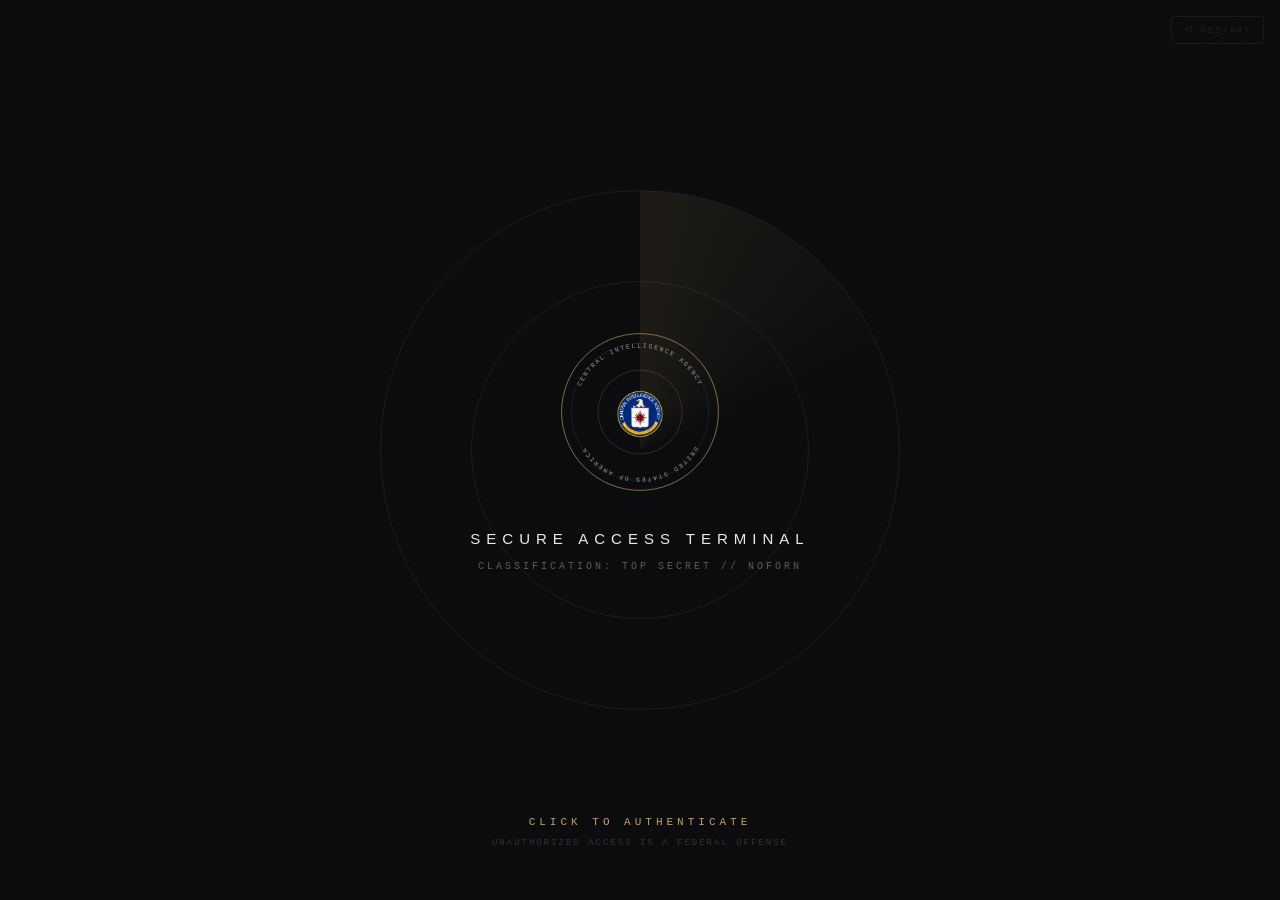
==== index.html @ 02b2a12e "Add files via upload" ====
<!DOCTYPE html>
<html lang="en">
<head>
<meta charset="UTF-8">
<meta name="viewport" content="width=device-width, initial-scale=1.0">
<title>SCIF TERMINAL // ACCESS CONTROLLED</title>
<link rel="stylesheet" href="styles.css">
<link rel="icon" href="ciaLogo.png">
<!-- VEhFIExPR08gUkVNRU1CRVJTIFdIQVQgVEhFIEVZRSBPVkVSTE9PS1MuIElOU1BFQ1QgV0hBVCBZT1UgQVJFIEdJVkVOLg== -->
</head>
<body>

<div id="noise-overlay"></div>
<button id="reset-btn" title="Restart the sequence">⟲ RESTART</button>

<!-- SCREEN 1 — SEAL / ACCESS GATE -->
<div id="seal-screen">
  <div class="radar"></div>

  <div class="seal-wrap">
    <svg class="seal-svg" viewBox="0 0 240 240">
      <circle class="ring-outer" cx="120" cy="120" r="112"/>
      <circle class="ring-mid" cx="120" cy="120" r="98"/>
      <circle class="ring-inner" cx="120" cy="120" r="60"/>
      <g id="star-ring"></g>
      <path id="arcTopPath" d="M 28,120 A 92,92 0 0 1 212,120" fill="none"/>
      <text class="arc-text"><textPath href="#arcTopPath" startOffset="50%" text-anchor="middle">CENTRAL INTELLIGENCE AGENCY</textPath></text>
      <path id="arcBottomPath" d="M 212,122 A 92,92 0 0 1 28,122" fill="none"/>
      <text class="arc-text"><textPath href="#arcBottomPath" startOffset="50%" text-anchor="middle">UNITED STATES OF AMERICA</textPath></text>
    </svg>
    <img id="cia-logo" src="ciaLogo.png" alt="Central Intelligence Agency" title="VERITAS" data-vgk="DEAZCC">

    <div class="seal-caption" id="seal-title">SECURE ACCESS TERMINAL</div>
    <div class="seal-sub" id="seal-subtitle">CLASSIFICATION: TOP SECRET // NOFORN</div>
  </div>

  <div class="seal-footer">
    <div class="seal-hint" id="seal-hint">CLICK TO AUTHENTICATE</div>
    <div class="seal-warn" id="seal-warn">UNAUTHORIZED ACCESS IS A FEDERAL OFFENSE</div>
  </div>
</div>

<!-- SCREEN 2 — BOOT LOG -->
<div id="boot-screen" class="crt">
  <div id="boot-lines"></div>
</div>

<!-- SCREEN 3 — DESKTOP -->
<div id="desktop" class="crt">
  <div class="watermark" id="desktop-watermark">admiralOS</div>

  <div id="topbar">
    <div class="topbar-item"><span class="tb-label">CLEARANCE</span><span class="tb-value">TS // SCI</span></div>
    <div class="topbar-item"><span class="tb-label">STATION</span><span class="tb-value">LANGLEY-7</span></div>
    <div class="topbar-item"><span class="tb-label">UPLINK</span><span class="tb-value" id="uplink-status">ENCRYPTED · STABLE</span></div>
    <div class="topbar-item"><span class="tb-label">GEO</span><span class="tb-value" id="geo-readout">38.9517 N, 77.1467 W</span></div>
  </div>

  <div class="icon-grid" id="icon-grid"></div>
  <div id="notes-layer"></div>
  <div id="windows-layer"></div>
  <div id="toast-layer"></div>
  <div id="finale-flash"></div>

  <div id="taskbar">
    <div id="start-btn"><span class="start-glyph">◆</span><span id="start-label">START</span></div>
    <div id="taskbar-apps"></div>
    <div id="status-cluster">
      <span id="conn-status">SECURE LINK: ACTIVE</span>
      <span id="clock">10:06 PM</span>
    </div>
  </div>
</div>

<script src="CONFIGG10412861.js"></script>
<script src="script.js"></script>
</body>
</html>
---- styles.css ----
:root{
  --void:#0a0b0d;
  --gold:#c6a15b;
  --gold-bright:#e6c583;
  --gold-dim:#4a4030;
  --line:#232630;
  --line-soft:#1a1c22;
  --navy:#0e1116;
  --navy-2:#0a0c10;
  --navy-3:#12151c;
  --paper:#e9e3d3;
  --paper-shadow:#c9c0a6;
  --redact:#101010;
  --text-bright:#ecebe6;
  --text-mid:#9a9a93;
  --text-dim:#5c5c58;
  --text-faint:#333330;
  --danger:#8f4038;
  --danger-bright:#c15b50;
  --success:#4a9d6e;
  --success-bright:#6cc491;
  --window-bg:#101318;
  --window-border:#21242c;
  --window-titlebar:#14171e;
  --window-body:#0c0e12;
  --scanline-opacity:0.02;
  --font-display:'Helvetica Neue', Arial, sans-serif;
  --font-mono:'JetBrains Mono','SF Mono','Courier New', ui-monospace, monospace;
  --font-ui:'SF Mono','JetBrains Mono','Courier New', ui-monospace, monospace;
}

*{ box-sizing:border-box; }
html,body{ margin:0; padding:0; width:100%; height:100%; background:var(--void); overflow:hidden; font-family:var(--font-ui); }
::selection{ background:var(--gold); color:#000; }

#noise-overlay{
  position:fixed; inset:0; z-index:200; pointer-events:none; opacity:0.015;
  background-image:url("data:image/svg+xml,%3Csvg xmlns='http://www.w3.org/2000/svg' width='120' height='120'%3E%3Cfilter id='n'%3E%3CfeTurbulence type='fractalNoise' baseFrequency='0.9' numOctaves='2' stitchTiles='stitch'/%3E%3C/filter%3E%3Crect width='100%25' height='100%25' filter='url(%23n)'/%3E%3C/svg%3E");
}

#seal-screen{
  position:fixed; inset:0; display:flex; flex-direction:column; align-items:center; justify-content:center;
  background:var(--void); cursor:pointer; z-index:50; transition:opacity .5s ease; overflow:hidden;
}
#seal-screen.hidden{ opacity:0; pointer-events:none; }
#seal-screen.glitching .seal-wrap{ animation:glitchOut .4s steps(2) forwards; }
@keyframes glitchOut{
  0%{ transform:translate(0,0); opacity:1; }
  30%{ transform:translate(-3px,1px); opacity:.7; }
  60%{ transform:translate(2px,-1px); opacity:.4; }
  100%{ transform:translate(0,0); opacity:0; }
}

.radar{ position:absolute; width:520px; height:520px; border-radius:50%; border:1px solid var(--line-soft); }
.radar::before{ content:""; position:absolute; inset:90px; border-radius:50%; border:1px solid var(--line-soft); }
.radar::after{ content:""; position:absolute; inset:0; border-radius:50%; background:conic-gradient(from 0deg, rgba(198,161,91,0.10), transparent 20%); animation:sweep 6s linear infinite; }
@keyframes sweep{ to{ transform:rotate(360deg); } }

.seal-wrap{ position:relative; display:flex; flex-direction:column; align-items:center; gap:34px; z-index:2; }
.seal-svg{ width:168px; height:168px; }
#cia-logo{
  position:absolute; top:44px; left:50%; transform:translateX(-50%);
  width:84px; height:84px; object-fit:contain; pointer-events:auto;
}
.ring-outer{ fill:none; stroke:var(--gold); stroke-width:1; opacity:.9; }
.ring-mid{ fill:none; stroke:var(--line); stroke-width:1; }
.ring-inner{ fill:none; stroke:var(--gold); stroke-width:.75; opacity:.4; }
.eagle{ fill:var(--gold); }
.arc-text textPath{ fill:var(--text-mid); font-family:var(--font-ui); font-size:9px; letter-spacing:2.5px; }
#star-ring circle{ fill:var(--gold); opacity:.75; }
.seal-caption{ color:var(--text-bright); font-family:var(--font-display); font-weight:300; font-size:15px; letter-spacing:6px; text-transform:uppercase; }
.seal-sub{ color:var(--text-dim); font-size:10px; letter-spacing:3px; font-weight:500; margin-top:-20px; }
.seal-footer{ position:absolute; bottom:52px; display:flex; flex-direction:column; align-items:center; gap:10px; }
.seal-hint{ color:var(--gold); font-size:11px; letter-spacing:4px; font-weight:500; animation:blink 2s steps(1) infinite; }
.seal-warn{ color:var(--text-faint); font-size:9px; letter-spacing:2px; }
@keyframes blink{ 50%{ opacity:.25; } }

#boot-screen{
  position:fixed; inset:0; background:var(--void); color:var(--text-mid);
  font-family:var(--font-mono); font-size:13.5px; line-height:1.75; padding:56px 64px;
  display:none; white-space:pre-wrap; z-index:40;
}
#boot-screen.show{ display:block; }
#boot-lines span{ display:block; opacity:0; animation:lineIn .1s forwards; }
#boot-lines span.accent{ color:var(--gold); }
#boot-lines span.dim{ color:var(--text-faint); }
@keyframes lineIn{ to{ opacity:1; } }
.boot-cursor{ display:inline-block; width:7px; height:14px; background:var(--gold); vertical-align:-2px; animation:blink 1s steps(1) infinite; }

#desktop{
  position:fixed; inset:0; background:var(--navy); display:none; z-index:30; opacity:0;
  transition:opacity .5s ease; user-select:none;
}
#desktop.show{ display:block; }
#desktop.visible{ opacity:1; }

.watermark{
  position:absolute; inset:0; display:flex; align-items:center; justify-content:center;
  font-family:var(--font-display); font-weight:700; font-size:min(11vw, 150px);
  color:rgba(255,255,255,0.012); letter-spacing:24px; pointer-events:none; white-space:nowrap;
}

#topbar{
  position:absolute; top:0; left:0; right:0; height:34px;
  background:var(--navy-2); border-bottom:1px solid var(--line);
  display:flex; align-items:center; gap:28px; padding:0 20px;
  font-family:var(--font-ui); z-index:15;
}
.topbar-item{ display:flex; align-items:center; gap:7px; }
.tb-label{ color:var(--text-faint); font-size:9px; letter-spacing:1.5px; }
.tb-value{ color:var(--text-mid); font-size:10px; letter-spacing:1px; }

.icon-grid{
  position:absolute; top:56px; left:32px;
  display:grid; grid-template-columns:repeat(auto-fill, 92px); grid-auto-rows:96px; gap:8px 4px;
}
.desk-icon{
  width:92px; height:92px; display:flex; flex-direction:column; align-items:center; gap:9px;
  padding-top:10px; cursor:pointer; border-radius:3px; text-align:center;
  animation:iconIn .3s ease;
}
@keyframes iconIn{ from{ opacity:0; transform:translateY(-4px); } to{ opacity:1; transform:translateY(0); } }
.desk-icon:hover{ background:rgba(255,255,255,0.03); }
.desk-icon:active{ background:rgba(255,255,255,0.06); }
.desk-icon .glyph{
  width:38px; height:38px; display:flex; align-items:center; justify-content:center;
  font-size:16px; border:1px solid var(--line); border-radius:2px; color:var(--gold); background:var(--navy-3);
}
.desk-icon .label{ color:var(--text-mid); font-family:var(--font-ui); font-size:10.5px; letter-spacing:.5px; line-height:1.3; }

.sticky{
  position:absolute; width:200px; font-family:var(--font-mono); font-size:12px; color:#181510;
  background:var(--paper); box-shadow:0 6px 18px rgba(0,0,0,0.4); z-index:5;
}
.sticky.dragging{ opacity:.92; box-shadow:0 10px 28px rgba(0,0,0,0.5); z-index:60; }
.sticky .titlebar{
  height:20px; display:flex; align-items:center; justify-content:space-between; padding:0 8px;
  font-size:8.5px; letter-spacing:1.5px; color:#6b6250; cursor:grab; font-weight:600;
  border-bottom:1px solid var(--paper-shadow);
}
.sticky .titlebar:active{ cursor:grabbing; }
.sticky .titlebar .note-close{ width:14px; height:14px; line-height:13px; text-align:center; cursor:pointer; color:#6b6250; font-weight:400; }
.sticky .titlebar .note-close:hover{ color:#181510; }
.sticky .body{ padding:12px 13px 14px; white-space:pre-line; line-height:1.6; }
.sticky .stamp{
  display:inline-block; border:1px solid var(--danger); color:var(--danger); font-family:var(--font-ui);
  font-weight:600; font-size:9px; letter-spacing:2px; padding:2px 6px; margin-bottom:8px;
}
.sticky .cipher{ font-weight:700; letter-spacing:2px; }
.redact{ display:inline-block; background:var(--redact); color:transparent; border-radius:1px; }

.app-window{
  position:absolute; min-width:280px; min-height:180px; background:var(--window-bg);
  border:1px solid var(--window-border); box-shadow:0 16px 40px rgba(0,0,0,0.45); z-index:20;
  display:flex; flex-direction:column; animation:winIn .18s ease;
}
@keyframes winIn{ from{ opacity:0; transform:scale(.98); } to{ opacity:1; transform:scale(1); } }
.app-window.dragging{ z-index:70; }
.app-window .win-titlebar{
  height:32px; background:var(--window-titlebar); border-bottom:1px solid var(--window-border);
  color:var(--text-mid); display:flex; align-items:center; justify-content:space-between; padding:0 8px 0 14px;
  font-family:var(--font-ui); font-size:10.5px; font-weight:600; letter-spacing:2px; cursor:grab; user-select:none;
}
.app-window .win-titlebar:active{ cursor:grabbing; }
.app-window .win-title-text{ color:var(--text-bright); }
.app-window .win-controls{ display:flex; gap:4px; }
.app-window .win-controls span{
  width:22px; height:22px; line-height:20px; text-align:center; background:transparent; color:var(--text-dim);
  border:1px solid transparent; border-radius:2px; font-size:11px; cursor:pointer;
}
.app-window .win-controls span:hover{ color:var(--gold); background:rgba(255,255,255,0.04); }
.app-window .win-controls .win-close:hover{ color:var(--danger-bright); }
.app-window .win-body{ flex:1; background:var(--window-body); overflow:auto; font-family:var(--font-mono); font-size:12.5px; color:var(--text-bright); }

.app-window .win-body.mypc{ padding:20px; font-family:var(--font-ui); }
.app-window .win-body.mypc .mypc-head{ color:var(--text-dim); font-size:9.5px; letter-spacing:2.5px; border-bottom:1px solid var(--window-border); padding-bottom:12px; margin-bottom:4px; }
.app-window .win-body.mypc .drive{ display:flex; align-items:center; gap:14px; padding:14px 2px; border-bottom:1px solid var(--line-soft); }
.app-window .win-body.mypc .drive .glyph{ width:26px; text-align:center; color:var(--gold); font-size:14px; }
.app-window .win-body.mypc .drive .label{ color:var(--text-bright); font-weight:600; font-size:12px; }
.app-window .win-body.mypc .drive .info{ color:var(--text-dim); font-size:10px; margin-top:3px; }
.app-window .win-body.mypc .bar-track{ height:3px; background:var(--line-soft); margin-top:7px; width:140px; }
.app-window .win-body.mypc .bar-fill{ height:100%; background:var(--gold-dim); }

.notepad-wrap{ display:flex; flex-direction:column; height:100%; }
.app-window .win-body.notepad textarea{
  flex:1; width:100%; border:none; outline:none; resize:none; padding:14px;
  font-family:var(--font-mono); font-size:12.5px; background:var(--window-body); color:var(--text-bright); line-height:1.7;
}
.app-window .win-body.notepad textarea::placeholder{ color:var(--text-faint); }
.stego-line{ padding:5px 14px; font-size:10px; letter-spacing:1px; color:var(--window-body); user-select:text; }

.app-window .win-body.cmd{ background:var(--window-body); color:var(--text-mid); padding:14px; white-space:pre-wrap; }
.app-window .win-body.cmd .cmd-line{ margin:0 0 3px; }
.app-window .win-body.cmd .cmd-line.err{ color:var(--danger-bright); }
.app-window .win-body.cmd .cmd-line.ok{ color:var(--success-bright); }
.app-window .win-body.cmd .cmd-input-line{ display:flex; }
.app-window .win-body.cmd .cmd-input-line .cmd-prompt{ white-space:pre; color:var(--gold); }
.app-window .win-body.cmd input{ flex:1; background:transparent; border:none; outline:none; color:var(--text-bright); font-family:var(--font-mono); font-size:12.5px; }

.imgview-wrap{ display:flex; flex-direction:column; height:100%; padding:14px; gap:10px; font-family:var(--font-ui); }
.imgview-canvas-holder{ border:1px solid var(--line); background:#000; align-self:center; }
.imgview-btn{
  align-self:flex-start; background:transparent; border:1px solid var(--gold-dim); color:var(--gold);
  font-family:var(--font-ui); font-size:10px; letter-spacing:2px; padding:7px 14px; cursor:pointer;
}
.imgview-btn:hover{ border-color:var(--gold); background:rgba(198,161,91,0.08); }
.imgview-result{ font-size:11px; color:var(--text-dim); min-height:16px; }
.imgview-result.revealed{ color:var(--success-bright); }

.satcom-wrap{ display:flex; flex-direction:column; align-items:center; justify-content:center; height:100%; gap:18px; padding:20px; font-family:var(--font-ui); }
.satcom-readout{ text-align:center; }
.satcom-label{ color:var(--text-faint); font-size:9px; letter-spacing:2.5px; margin-bottom:8px; }
.satcom-value{ color:var(--text-mid); font-size:15px; letter-spacing:1px; font-family:var(--font-mono); }
.satcom-value.locked{ color:var(--success-bright); }
.satcom-hint{ color:var(--text-faint); font-size:9.5px; letter-spacing:.5px; }

.paint-wrap{ display:flex; flex-direction:column; height:100%; }
.paint-toolbar{ display:flex; align-items:center; gap:14px; padding:10px 12px; border-bottom:1px solid var(--window-border); background:var(--window-titlebar); }
.paint-swatches{ display:flex; gap:6px; }
.paint-swatch{ width:18px; height:18px; border-radius:50%; border:2px solid transparent; cursor:pointer; }
.paint-swatch.active{ border-color:var(--gold); }
.paint-sizes{ display:flex; gap:4px; }
.paint-size-btn{ width:22px; height:22px; background:transparent; border:1px solid var(--line); color:var(--text-dim); font-size:10px; cursor:pointer; }
.paint-size-btn.active{ border-color:var(--gold-dim); color:var(--gold); }
.paint-clear-btn{ margin-left:auto; background:transparent; border:1px solid var(--line); color:var(--text-dim); font-size:9px; letter-spacing:1px; padding:5px 10px; cursor:pointer; }
.paint-clear-btn:hover{ border-color:var(--danger); color:var(--danger-bright); }
.paint-canvas{ flex:1; width:100%; touch-action:none; cursor:crosshair; }

.snake-wrap{ display:flex; flex-direction:column; align-items:center; gap:10px; padding:14px; height:100%; font-family:var(--font-ui); }
.snake-hud{ color:var(--text-mid); font-size:11px; letter-spacing:1px; align-self:flex-start; }
.snake-canvas{ border:1px solid var(--line); background:#0c0e12; }
.snake-status{ color:var(--text-faint); font-size:9.5px; letter-spacing:1px; }

.calc-wrap{ display:flex; flex-direction:column; height:100%; padding:12px; gap:8px; font-family:var(--font-ui); }
.calc-display{ background:var(--window-body); border:1px solid var(--line); color:var(--text-bright); font-size:20px; text-align:right; padding:10px 12px; letter-spacing:1px; }
.calc-grid{ flex:1; display:grid; grid-template-columns:repeat(4,1fr); gap:5px; }
.calc-key{ background:var(--navy-3); border:1px solid var(--line); color:var(--text-bright); font-size:13px; cursor:pointer; }
.calc-key:hover{ border-color:var(--gold-dim); color:var(--gold); }
.calc-clear{ background:transparent; border:1px solid var(--danger); color:var(--danger-bright); font-size:10px; letter-spacing:1px; padding:6px; cursor:pointer; }

.resize-handle{ position:absolute; right:0; bottom:0; width:14px; height:14px; cursor:nwse-resize; }
.resize-handle::after{ content:""; position:absolute; right:3px; bottom:3px; width:6px; height:6px; border-right:1px solid var(--line); border-bottom:1px solid var(--line); }

#taskbar{
  position:absolute; left:0; right:0; bottom:0; height:38px; background:var(--navy-2); border-top:1px solid var(--line);
  display:flex; align-items:center; justify-content:space-between; padding:0 10px; font-family:var(--font-ui); z-index:80; gap:14px;
}
#start-btn{ display:flex; align-items:center; gap:8px; height:26px; padding:0 12px; background:transparent; border:1px solid var(--line); border-radius:2px; font-weight:600; font-size:10px; letter-spacing:2px; color:var(--text-mid); cursor:pointer; }
#start-btn:hover{ border-color:var(--gold-dim); color:var(--gold); }
.start-glyph{ color:var(--gold); font-size:8px; }
#taskbar-apps{ flex:1; display:flex; gap:6px; overflow:hidden; }
.taskbar-app{ height:26px; padding:0 12px; display:flex; align-items:center; background:transparent; border:1px solid var(--line-soft); border-radius:2px; color:var(--text-dim); font-size:10px; letter-spacing:1px; cursor:pointer; max-width:150px; white-space:nowrap; overflow:hidden; text-overflow:ellipsis; }
.taskbar-app.active{ border-color:var(--gold-dim); color:var(--gold-bright); }
#status-cluster{ display:flex; align-items:center; gap:14px; }
#conn-status{ font-size:9px; letter-spacing:1.5px; color:var(--text-dim); }
#conn-status::before{ content:"● "; color:#5a7a63; }
#clock{ font-size:10.5px; color:var(--text-mid); letter-spacing:1px; }

#toast-layer{ position:absolute; top:46px; right:20px; display:flex; flex-direction:column; gap:8px; z-index:150; }
.toast{
  background:var(--navy-3); border:1px solid var(--gold-dim); color:var(--gold-bright);
  font-size:10.5px; letter-spacing:1px; padding:10px 14px; box-shadow:0 8px 20px rgba(0,0,0,0.5);
  animation:toastIn .25s ease, toastOut .3s ease 3.2s forwards;
}
@keyframes toastIn{ from{ opacity:0; transform:translateX(12px); } to{ opacity:1; transform:translateX(0); } }
@keyframes toastOut{ to{ opacity:0; transform:translateX(12px); } }

#finale-flash{
  position:absolute; inset:0; z-index:180; pointer-events:none; opacity:0;
  background:radial-gradient(ellipse at center, rgba(108,196,145,0.35), transparent 65%);
}
#finale-flash.play{ animation:flashPlay 1.1s ease; }
@keyframes flashPlay{ 0%{ opacity:0; } 15%{ opacity:1; } 100%{ opacity:0; } }

.dossier-body{ padding:22px; font-family:var(--font-ui); color:var(--text-bright); }
.dossier-seal{ display:block; margin:0 auto 14px; }
.dossier-title{ text-align:center; color:var(--success-bright); font-size:13px; letter-spacing:3px; margin-bottom:6px; }
.dossier-sub{ text-align:center; color:var(--text-dim); font-size:10px; letter-spacing:2px; margin-bottom:18px; }
.dossier-line{ font-size:11.5px; color:var(--text-mid); line-height:1.8; }

.crt::before{
  content:""; position:absolute; inset:0;
  background:repeating-linear-gradient(to bottom, rgba(255,255,255,var(--scanline-opacity)) 0px, rgba(255,255,255,var(--scanline-opacity)) 1px, transparent 2px, transparent 3px);
  pointer-events:none; mix-blend-mode:overlay;
}

#reset-btn{
  position:fixed; top:16px; right:16px; z-index:220; background:transparent; color:var(--text-faint);
  border:1px solid var(--line); font-family:var(--font-ui); font-size:9.5px; padding:7px 12px; cursor:pointer;
  letter-spacing:1.5px; border-radius:2px; opacity:.5;
}
#reset-btn:hover{ opacity:1; color:var(--gold); border-color:var(--gold-dim); }

@media (max-width:640px){
  .icon-grid{ grid-template-columns:repeat(auto-fill, 78px); grid-auto-rows:86px; }
  .desk-icon{ width:78px; }
  #boot-screen{ font-size:12px; padding:32px 24px; }
  .sticky{ width:150px; font-size:11px; }
  .app-window{ min-width:90vw; }
  .seal-svg{ width:140px; height:140px; }
  .radar{ width:340px; height:340px; }
  #topbar{ overflow-x:auto; gap:16px; }
  #taskbar-apps{ display:none; }
}
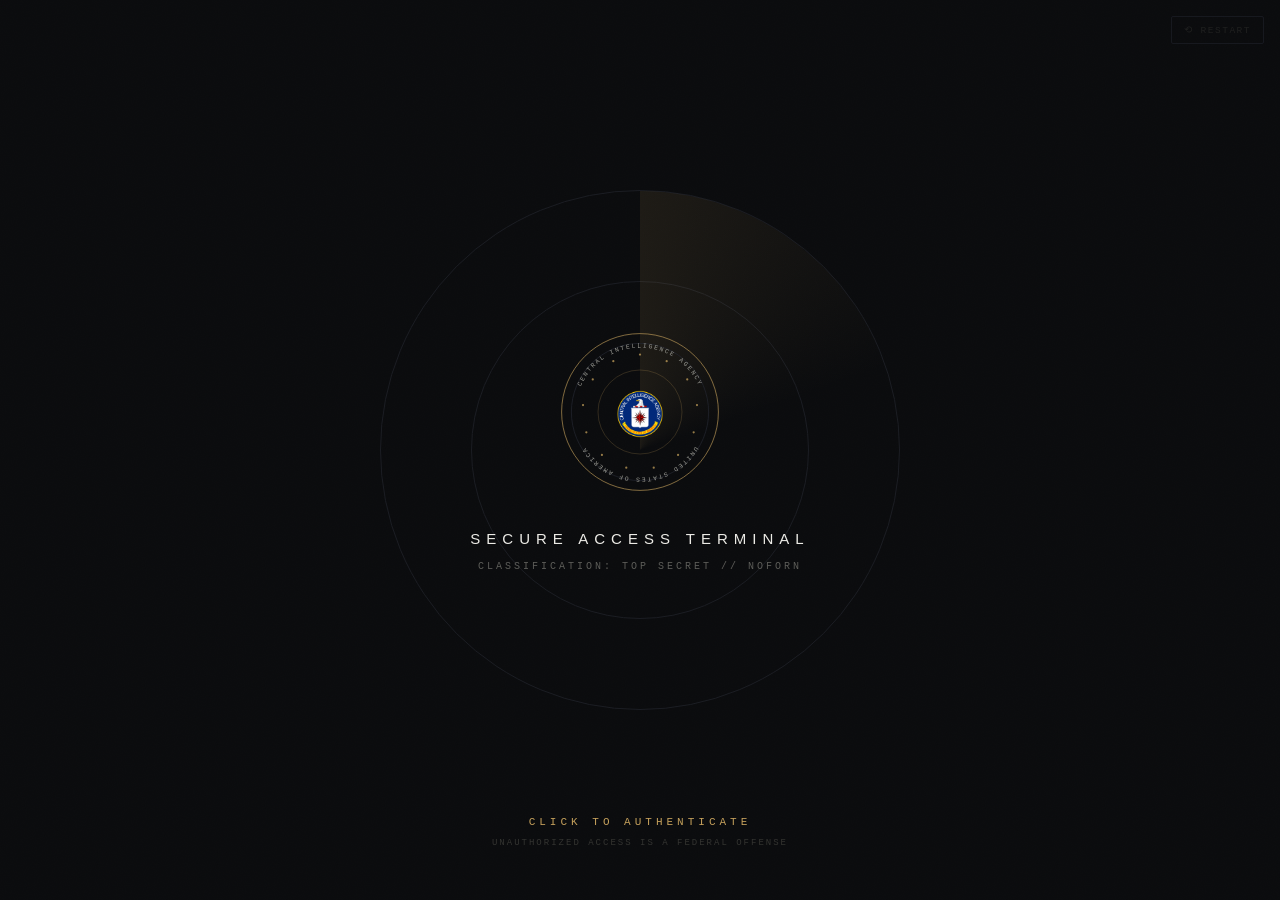
==== commit e480d806: "Fix HTML formatting and ensure proper structure" ====
--- a/index.html
+++ b/index.html
@@ -72,7 +72,7 @@
   </div>
 </div>
 
-<script src="CONFIGG10412861.js"></script>
+<script src="Configg10412861.js"></script>
 <script src="script.js"></script>
 </body>
-</html>+</html>
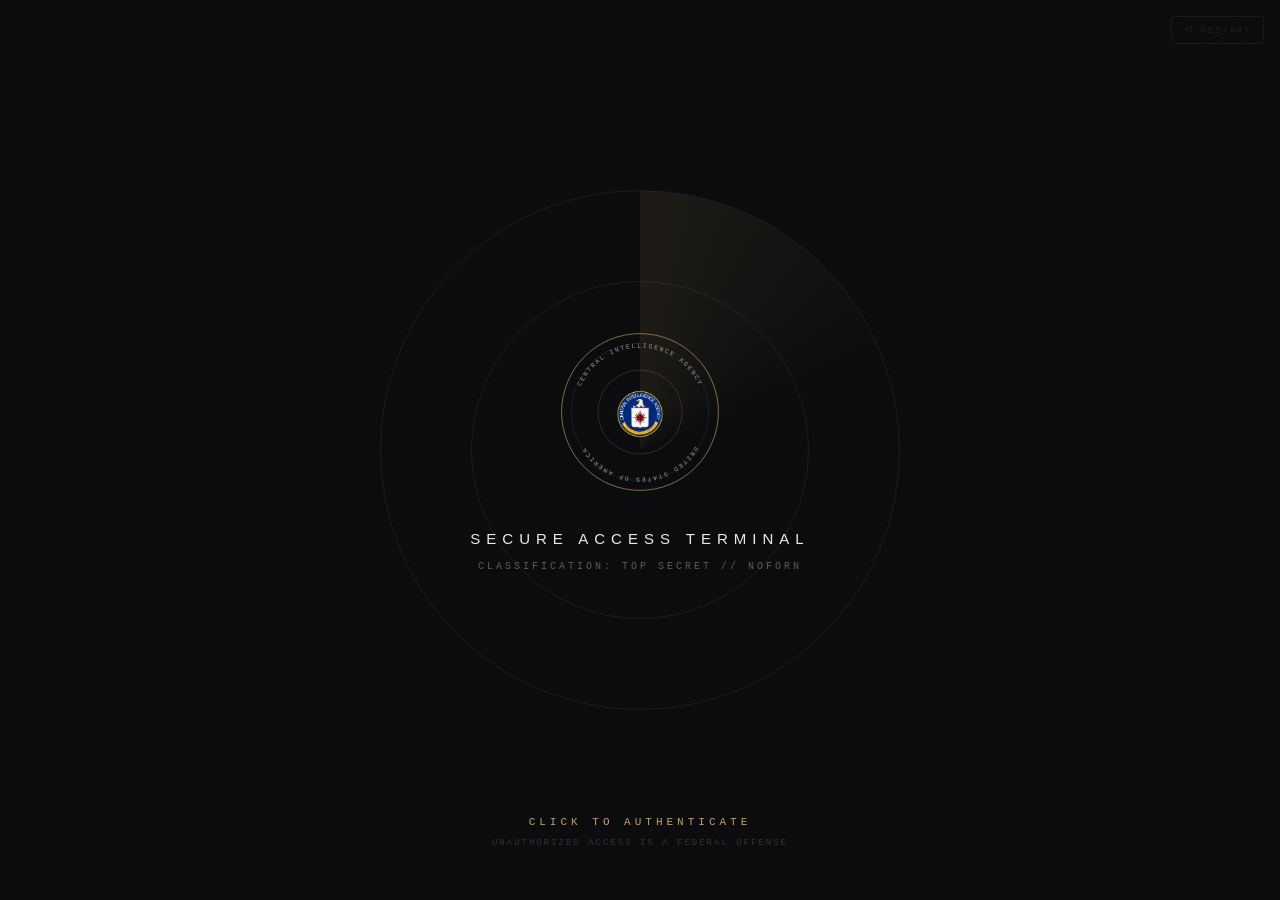
==== commit 2719e4bf: "Modify index.html with new comments and script name Updated comments and script file name in index.h" ====
--- a/index.html
+++ b/index.html
@@ -6,7 +6,7 @@
 <title>SCIF TERMINAL // ACCESS CONTROLLED</title>
 <link rel="stylesheet" href="styles.css">
 <link rel="icon" href="ciaLogo.png">
-<!-- VEhFIExPR08gUkVNRU1CRVJTIFdIQVQgVEhFIEVZRSBPVkVSTE9PS1MuIElOU1BFQ1QgV0hBVCBZT1UgQVJFIEdJVkVOLg== -->
+<!-- UEhBTlRPTToy -->
 </head>
 <body>
 
@@ -28,7 +28,7 @@
       <path id="arcBottomPath" d="M 212,122 A 92,92 0 0 1 28,122" fill="none"/>
       <text class="arc-text"><textPath href="#arcBottomPath" startOffset="50%" text-anchor="middle">UNITED STATES OF AMERICA</textPath></text>
     </svg>
-    <img id="cia-logo" src="ciaLogo.png" alt="Central Intelligence Agency" title="VERITAS" data-vgk="DEAZCC">
+    <img id="cia-logo" src="ciaLogo.png" alt="Central Intelligence Agency" title="VERITAS">
 
     <div class="seal-caption" id="seal-title">SECURE ACCESS TERMINAL</div>
     <div class="seal-sub" id="seal-subtitle">CLASSIFICATION: TOP SECRET // NOFORN</div>
@@ -72,7 +72,7 @@
   </div>
 </div>
 
-<script src="Configg10412861.js"></script>
+<script src="CONFIGG10412861.js"></script>
 <script src="script.js"></script>
 </body>
 </html>
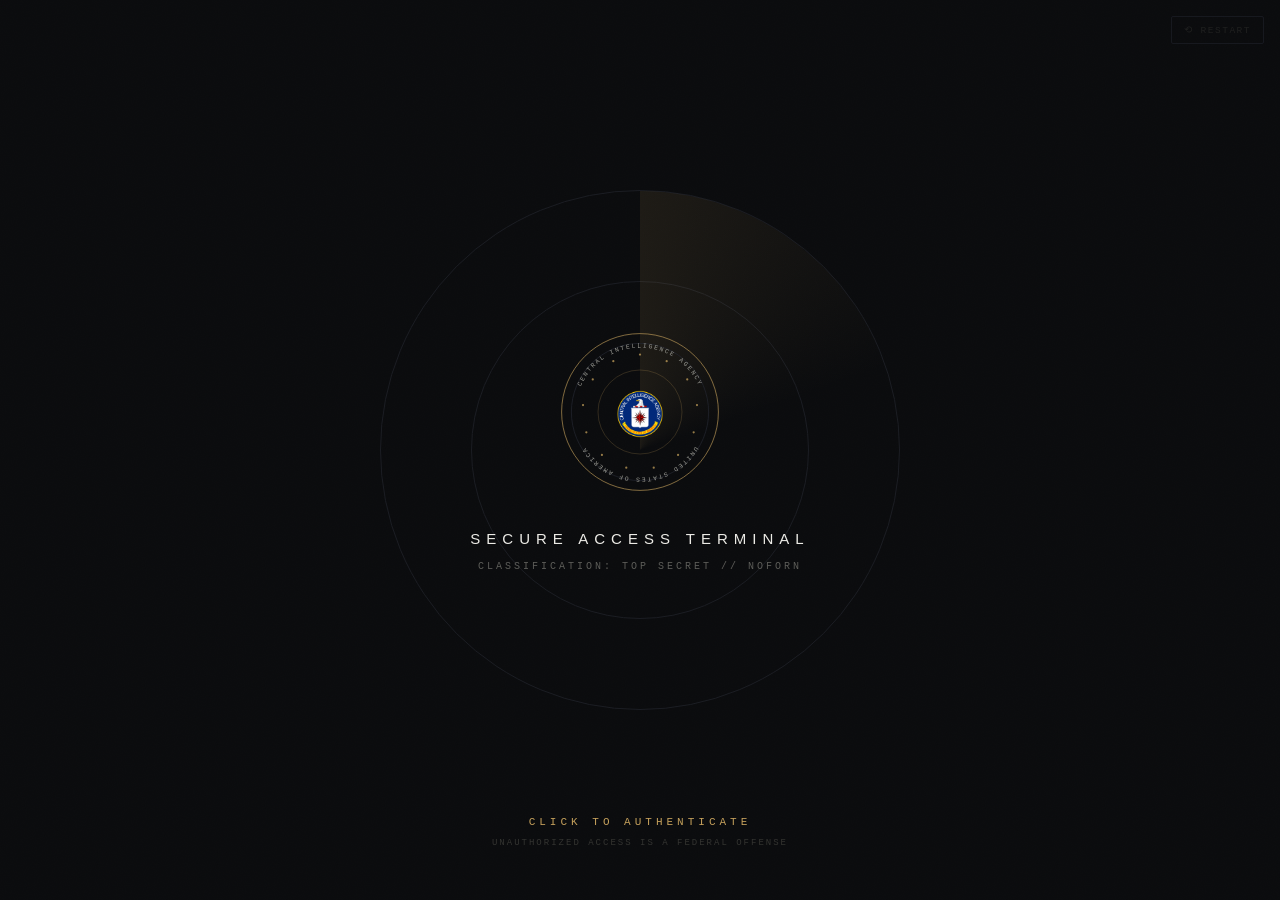
==== commit 07d8312b: "Fix HTML formatting and structure" ====
--- a/index.html
+++ b/index.html
@@ -72,7 +72,7 @@
   </div>
 </div>
 
-<script src="CONFIGG10412861.js"></script>
+<script src="Configg10412861.js"></script>
 <script src="script.js"></script>
 </body>
 </html>
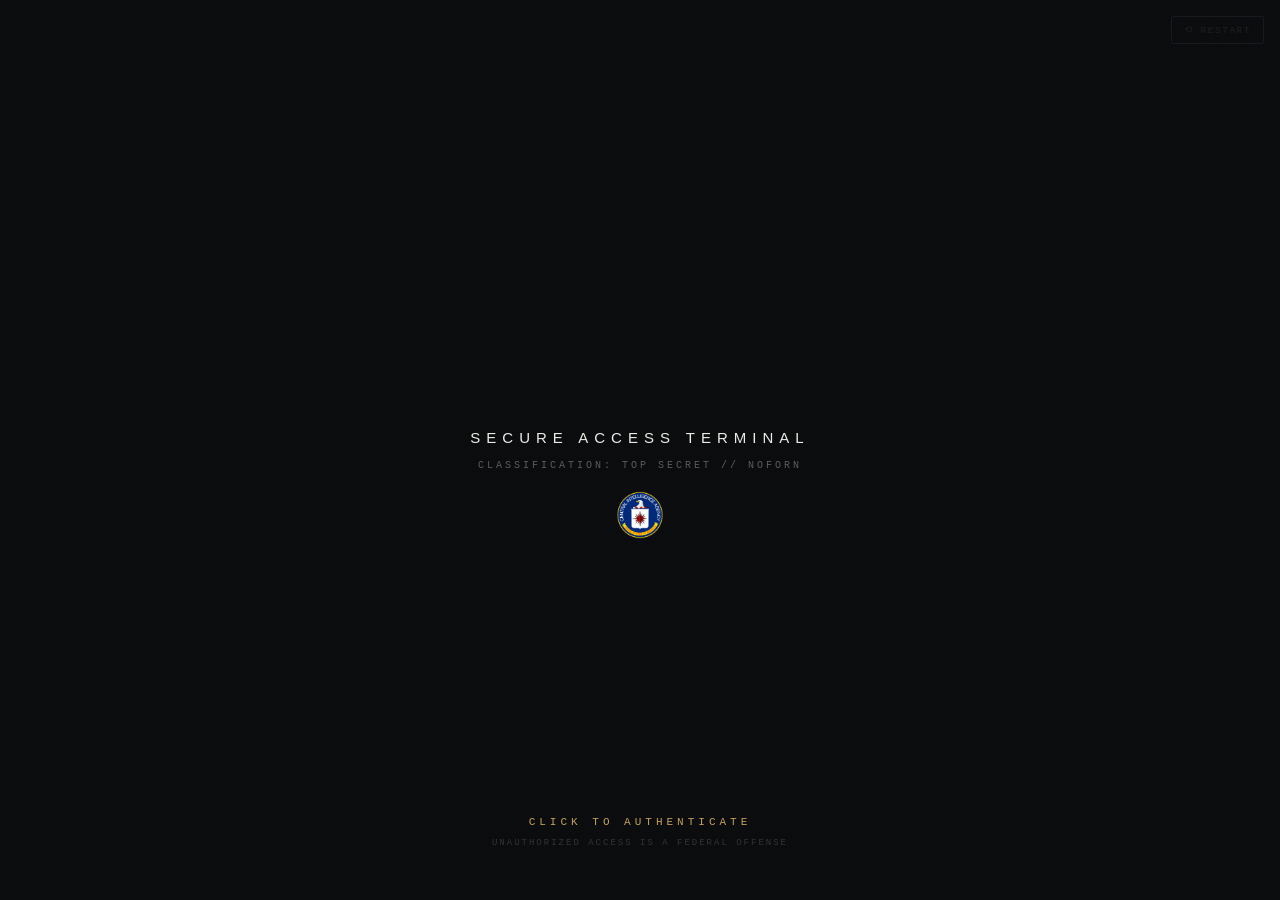
==== commit 03e0363e: "Refactor seal screen and add glow effect Updated the seal screen layout and added a glow effect." ====
--- a/index.html
+++ b/index.html
@@ -15,19 +15,9 @@
 
 <!-- SCREEN 1 — SEAL / ACCESS GATE -->
 <div id="seal-screen">
-  <div class="radar"></div>
+  <div class="seal-glow"></div>
 
   <div class="seal-wrap">
-    <svg class="seal-svg" viewBox="0 0 240 240">
-      <circle class="ring-outer" cx="120" cy="120" r="112"/>
-      <circle class="ring-mid" cx="120" cy="120" r="98"/>
-      <circle class="ring-inner" cx="120" cy="120" r="60"/>
-      <g id="star-ring"></g>
-      <path id="arcTopPath" d="M 28,120 A 92,92 0 0 1 212,120" fill="none"/>
-      <text class="arc-text"><textPath href="#arcTopPath" startOffset="50%" text-anchor="middle">CENTRAL INTELLIGENCE AGENCY</textPath></text>
-      <path id="arcBottomPath" d="M 212,122 A 92,92 0 0 1 28,122" fill="none"/>
-      <text class="arc-text"><textPath href="#arcBottomPath" startOffset="50%" text-anchor="middle">UNITED STATES OF AMERICA</textPath></text>
-    </svg>
     <img id="cia-logo" src="ciaLogo.png" alt="Central Intelligence Agency" title="VERITAS">
 
     <div class="seal-caption" id="seal-title">SECURE ACCESS TERMINAL</div>
